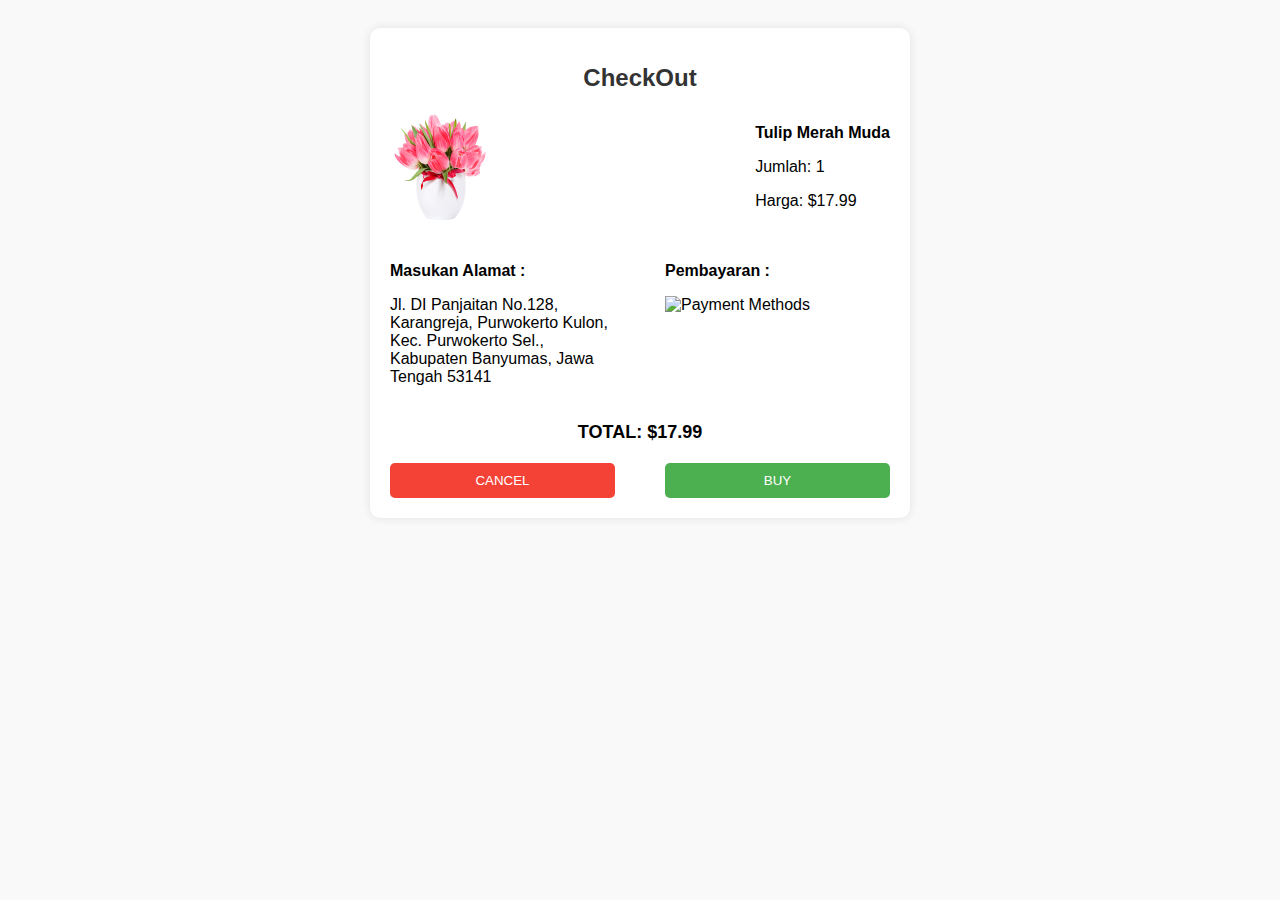
==== checkout.html @ 4c57c791 "publish" ====
<!DOCTYPE html>
<html lang="en">
<head>
    <meta charset="UTF-8">
    <meta name="viewport" content="width=device-width, initial-scale=1.0">
    <title>Checkout</title>
    <link rel="stylesheet" href="checkout.css">
</head>
<body>

<div class="checkout-container">
    <h1>CheckOut</h1>

    <div class="product-info">
        <img src="img-1.jpg" alt="Tulip Merah Muda" class="product-image">
        <div class="product-details">
            <p><strong>Tulip Merah Muda</strong></p>
            <p>Jumlah: 1</p>
            <p>Harga: $17.99</p>
        </div>
    </div>

    <div class="address-payment">
        <div class="address">
            <p><strong>Masukan Alamat :</strong></p>
            <p>Jl. DI Panjaitan No.128, Karangreja, Purwokerto Kulon,<br>
               Kec. Purwokerto Sel., Kabupaten Banyumas, Jawa Tengah 53141</p>
        </div>

        <div class="payment-method">
            <p><strong>Pembayaran :</strong></p>
            <img src="payment.jpg" alt="Payment Methods" class="payment-image">
        </div>
    </div>

    <div class="total-price">
        <p><strong>TOTAL: $17.99</strong></p>
    </div>

    <div class="checkout-buttons">
        <button class="cancel-btn" onclick="cancel()">CANCEL</button>
        <button class="buy-btn" onclick="buy()">BUY</button>
    </div>
</div>

<script>
function cancel() {
    alert("Pembelian dibatalkan.");
    // Add any additional logic to handle cancellation
}

function buy() {
    // Redirect to the next page after pressing BUY
    window.location.href = "checkout2.html";
}
</script>

</body>
</html>
---- checkout.css ----
body {
    font-family: Arial, sans-serif;
    background-color: #f9f9f9;
    padding: 20px;
}

.checkout-container {
    max-width: 500px;
    margin: 0 auto;
    padding: 20px;
    background-color: white;
    border-radius: 10px;
    box-shadow: 0 0 10px rgba(0, 0, 0, 0.1);
    text-align: center;
}

h1 {
    font-size: 24px;
    color: #333;
}

.product-info {
    display: flex;
    justify-content: space-between;
    margin-bottom: 20px;
}

.product-image {
    width: 100px;
    height: auto;
    border-radius: 10px;
}

.product-details {
    text-align: left;
    padding-left: 10px;
}

.address-payment {
    display: flex;
    justify-content: space-between;
    margin-bottom: 20px;
}

.address, .payment-method {
    width: 45%;
    text-align: left;
}

.payment-image {
    width: 100%;
    height: auto;
}

.total-price {
    font-size: 18px;
    font-weight: bold;
    margin-bottom: 20px;
}

.checkout-buttons {
    display: flex;
    justify-content: space-between;
}

button {
    width: 45%;
    padding: 10px;
    border: none;
    border-radius: 5px;
    cursor: pointer;
}

.cancel-btn {
    background-color: #f44336;
    color: white;
}

.buy-btn {
    background-color: #4CAF50;
    color: white;
}

.confirmation-message {
    font-size: 20px;
    padding: 20px;
    background-color: #fce4ec;
    color: #d81b60;
    border-radius: 10px;
    margin-top: 20px;
}
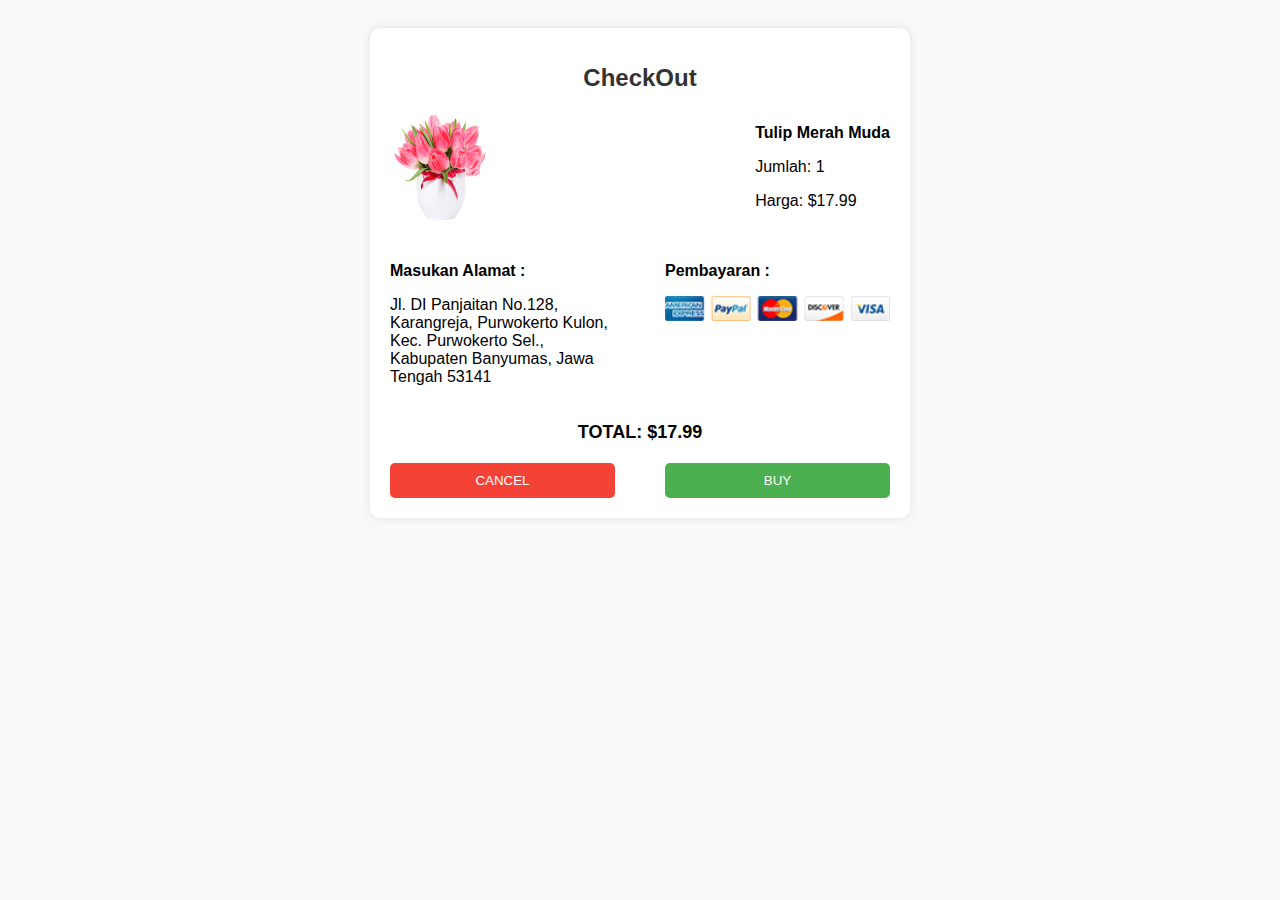
==== commit 5bb07ee9: "percobaan pertama" ====
--- a/checkout.html
+++ b/checkout.html
@@ -29,7 +29,7 @@
 
         <div class="payment-method">
             <p><strong>Pembayaran :</strong></p>
-            <img src="payment.jpg" alt="Payment Methods" class="payment-image">
+            <img src="payment.png" alt="Payment Methods" class="payment-image">
         </div>
     </div>
 
